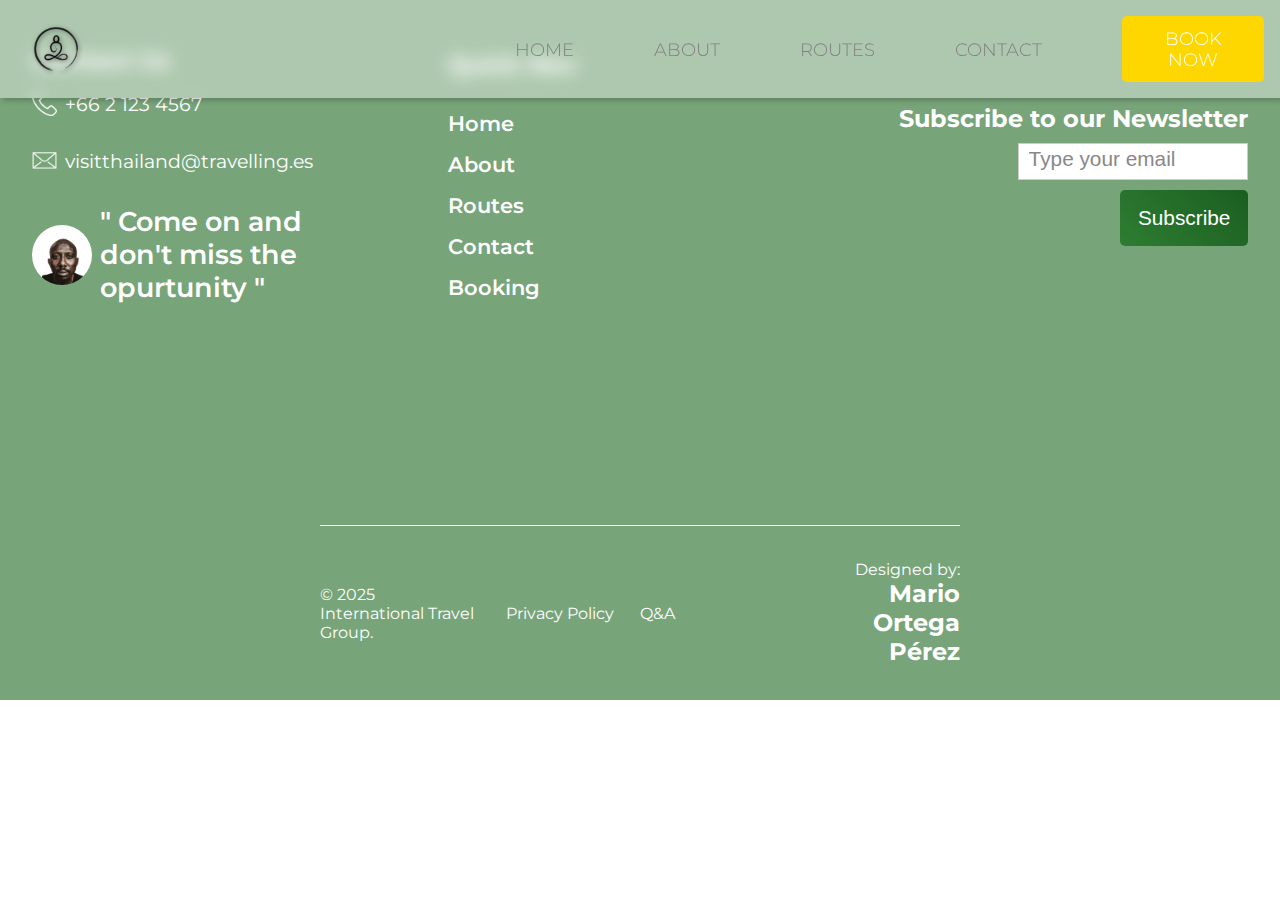
==== assets/html/about.html @ 4e4ad9e1 "tailandia" ====
<!DOCTYPE html>
<html lang="en">

<head>
    <meta charset="UTF-8">
    <meta name="viewport" content="width=device-width, initial-scale=1.0">
    <title>About | Thailand</title>
    <link rel="stylesheet" href="../css/footer.css">
    <link rel="stylesheet" href="../css/nav.css">
    <link rel="stylesheet" href="../css/collapse.css">
</head>
<header>
    <nav>
        <div class="izq">
            <div class="logo">
            </div>
        </div>
        <div class="main-nav">
            <div class="collapse">
                <div class="nav-bar">
                    <span></span><span></span><span></span><span></span><span></span><span></span>
                </div>
            </div>
            <div class="menu-on">
                <ul class="menu-on-nav">
                    <li><a href="../../index.html">Home</a></li>
                    <li><a href="../html/about.html">About</a></li>
                    <li><a href="../html/routes.html">Routes</a></li>
                    <li><a href="../html/contact.html">Contact</a></li>
                    <li class="book-btn"><a href="../html/contact.html#booking">Book Now</a></li>

                </ul>
            </div>
        </div>
    </nav>

</header>

<body>
    <footer>
        <div class="container-footer">
            <div class="up">
                <div class="left-side side1">
                    <h2>Contact Us</h2>
                    <div class="social-foot-container">
                        <div class="social-foot">
                            <div class="phone-foot"></div>
                            <div class="social-foot-content">
                                <p>+66 2 123 4567</p>
                            </div>
                        </div>

                        <div class="social-foot">
                            <div class="email-foot"></div>
                            <div class="social-foot-content">
                                <p>visitthailand@travelling.es</p>
                            </div>
                        </div>

                        <div class="social-foot">
                            <div class="profile-foot"></div>
                            <div class="social-foot-content profile">
                                <p>" Come on and don't miss the opurtunity "</p>
                            </div>
                        </div>

                    </div>

                </div>
                <div class="left-side side2">
                    <h2>Quick Nav</h2>
                    <div class="html-links">
                        <a href="../../index.html">Home</a>
                        <a href="../html/about.html">About</a>
                        <a href="../html/routes.html">Routes</a>
                        <a href="../html/contact.html">Contact</a>
                        <a href="../html/contact.html#booking">Booking</a>
                    </div>
                </div>
                <div class="left-side side3">
                    <h2>Subscribe to our Newsletter</h2>
                    <form class="newsletter-form">
                        <input type="email" id="email" placeholder="Type your email" required>
                        <button type="submit">Subscribe</button>
                    </form>
                </div>
            </div>
            <div class="down">
                <div class="right-side rside1"></div>

                <div class="right-side rside2">
                    <div class="side copyright">
                        <a href="#">
                            <p>© 2025 International Travel Group.</p>
                        </a>
                    </div>
                    <div class="side privacy-policy"><a href="#">
                            <p>Privacy Policy</p>
                        </a></div>
                    <div class="side q-a"><a href="#">
                            <p>Q&A</p>
                        </a></div>
                    <div class="side desging-by">Designed by:<h2>Mario Ortega Pérez</h2>
                    </div>
                </div>
            </div>
        </div>



    </footer>

    <script src="./src/js/collapse.js"></script>
</body>

</html>
---- assets/css/footer.css ----
@import url('https://fonts.googleapis.com/css2?family=Montserrat:ital,wght@0,100..900;1,100..900&display=swap');

* {
    margin: 0;
    padding: 0;
    box-sizing: border-box;
}

/* footer start */

footer {
    height: 700px;
    width: 100%;
    background-color: #347537a9;
    color: white;
    text-align: center;

    font-family: Montserrat;
    top: 0;
}

.container-footer {
    display: flex;
    flex-flow: column;
    justify-content: space-around;
    align-items: center;
    height: 100%;
}

.up {
    display: flex;
    flex-flow: row;
    justify-content: space-between;
    align-items: center;
    height: 100%;
    width: 100%;
    
    gap: 2rem;
}

.down {
    display: flex;
    flex-flow: column;
    justify-content: center;
    align-items: center;
    height: 100%;
    width: 100%;
}

.left-side {
    flex: 1;
}

.side1 {
    padding-left: 2rem;
    text-align: left;
}

.side1 h2 {
    margin-bottom: 1rem;
}

.social-foot-container {
    display: flex;
    flex-flow: column;
    justify-content: space-between;
    align-items: flex-start;
    gap: 2rem;
    margin-top: 1rem;
}

.social-foot {
    display: flex;
    flex-flow: row;
    justify-content: flex-start;
    align-items: center;
    gap: .5rem;
}

.phone-foot {
    background-image: url('../icons/telephone.png');
    background-position: center;
    background-size: contain;
    background-repeat: no-repeat;
    width: 25px;
    height: 25px;

    filter: invert(100%);
  
}

.email-foot {
    background-image: url('../icons/message.png');
    background-position: center;
    background-size: contain;
    background-repeat: no-repeat;
    width: 25px;
    height: 25px;

    filter: invert(100%);
  
}

.profile-foot {

    background-color: white;
    background-image: url('../img/profile.png');
    background-position: center;
    background-size: contain;
    background-repeat: no-repeat;
    border-radius: 50%;
    width: 60px;
    height: 60px;

  
}



.social-foot-content p{
    font-size: 1.2rem;

}

.profile {
    width: 60%;
}

.profile p {
    font-size: 1.7rem;
    font-weight: 600;
}
.side2 {
    text-align: left;
}


.html-links {
    margin-top: 2rem;
    display: flex;
    flex-flow: column;
    justify-content: space-between;
    align-items: flex-start;
    gap: 1rem;
}
.html-links a{
    color: white;
    text-decoration: none;
    font-size: 1.3rem;
    font-weight: 600;
    font-family: Montserrat;
}
.side3 {
    padding-right: 2rem;
    text-align: right;
}

.newsletter-form {
    display: flex;
    flex-direction: column;
    align-items: flex-end;
    gap: 10px;
    margin-top: 10px;

    font-family: Montserrat;
}
.newsletter-form input {
    width: 60%;
    padding: 10px;
    border: 1px solid #ccc;
    

}

.newsletter-form input::placeholder {
    color: #888;
    font-size: 1.3rem;
}
.newsletter-form button {
    background: linear-gradient(45deg, #2E7D32, #1B5E20);
    color: white;
    border: none;
    padding: 1rem 1.1rem;
    cursor: pointer;
    border-radius: 5px;
    font-size: 1.3rem;
    transition: 0.3s;
}
.newsletter-form button:hover {
    background: linear-gradient(45deg, #1B5E20, #2E7D32);
    transform: scale(1.05);
}

.right-side {
    flex: 1 1 50%;
    align-self: center;
    text-align: left;
    width: 50%;
}

.rside2 {
    display: flex;
    flex-flow: row;
    justify-content: space-between;
    align-items: center;
    padding: 1rem 0;
    text-align: left;

    border-top: 1px solid white;

}

.rside2 a {
   
    font-family: Montserrat;
    text-align: left;
    gap: 2rem;
    color: white;

    text-decoration: none;
}
.side {
    flex: 1 1 25%;
}


.privacy-policy a {
    text-align: center;
}

.desging-by {
    text-align: right;
}

/* footer start */
---- assets/css/nav.css ----
@import url('https://fonts.googleapis.com/css2?family=Montserrat:ital,wght@0,100..900;1,100..900&display=swap');

* {
    margin: 0;
    padding: 0;
    box-sizing: border-box;
}

/* nav start */

#progress {
    position: sticky;
    top: 0;
    width: 100%;
    height: 2px;
    background-color: gold;

    animation: progress-bar linear forwards;

    animation-timeline: scroll();
}

@keyframes progress-bar {
    from {
        width: 0%;
    }

    to {
        width: 100%;
    }
}

/* ------------------------ HEADER ------------------------ */

header {
    background-color: rgba(255, 255, 255, .4);
    box-shadow: 3px 3px 5px rgba(0, 0, 0, .2);
    position: fixed;
    top: 0;
    left: 0;
    width: 100%;
    height: auto;

    z-index: 99;

    backdrop-filter: blur(8px);

    animation: stickyNav linear forwards;
    animation-timeline: view();
    animation-range-start: 100vh;
    animation-range-end: 200vh;
}

@keyframes stickyNav {
    100% {
        width: 98%;
        left: 1%;
        top: 1rem;
    }
}

nav {
    display: flex;
    justify-content: space-around;
    align-items: center;

    padding: 1rem;
}

.izq {
    flex: 4;
    display: flex;
    justify-content: flex-start;
    align-items: center;
}

.logo {
    flex: 1;

    background-image: url('../img/logo.png');
    background-size: contain;
    background-position: start center;
    background-repeat: no-repeat;
    height: 60px;
    filter: drop-shadow(1px 1px 2px rgba(0, 0, 0, .5));
}

.nombre {
    flex: 5;
    justify-content: flex-start;
    align-items: flex-end;
    font-family: Great Vibes;
    font-size: clamp(2rem, 2vw, 2rem);
    margin-top: 15px;
}

.nombre h1 {
    font-weight: 400;
    color: black;
}

.main-nav {
    flex: 6;
}

.menu-on-nav {
    display: flex;
    justify-content: flex-end;
    align-items: center;
    list-style-type: none;

    gap: 5rem;
}

.menu-on-nav li a {
    color: grey;
    text-transform: uppercase;
    text-decoration: none;
    font-family: Montserrat, sans-serif;
    font-weight: 300;
    font-size: clamp(1rem, 1.4vw, 1.4rem);

    animation: white-to-black linear forwards;
    animation-timeline: view();
    animation-range-start: 100vh;
    animation-range-end: 200vh;
}

@keyframes white-to-black {
    100% {
        color: black;
    }
}

.nav-bar {
    display: none;
}

.book-btn a {
    display: inline-block;
    background-color: gold;
    color: white !important;
    /* Color del texto */
    padding: 12px 24px;
    text-decoration: none;
    font-size: clamp(1rem, 1.6vw, 1.6rem);
    font-weight: bold;
    border-radius: 5px;
    text-align: center;
    transition: background-color 0.3s ease, transform 0.2s ease;
}

.book-btn a:hover {
    transform: translateY(-3px);
}

.book-btn a:active {
    background-color: goldenrod;
    /* Color cuando se hace clic */
    transform: translateY(1px);
    /* Efecto al hacer clic */
}

@media screen and (max-width: 750px) {
    .menu-on {
        display: none;
    }

    .nav-bar {
        display: block;
    }

    .menu-mobile {
        display: block;
        width: 100%;
        height: 90vh;
        background-color: rgba(0, 0, 0, .9);
        position: fixed;
        left: 0;
        top: 4.6rem;

        animation: fade-in-mobile .3s ease-in;
    }

    @keyframes fade-in-mobile {
        from {
            opacity: 0;
        }

        to {
            opacity: 1;
        }
    }

    .menu-mobile .menu-on-nav {
        width: 100%;
        height: 100%;
        display: flex;
        flex-flow: column nowrap;
        justify-content: space-around;
        align-items: center;
    }

    .menu-mobile .menu-on-nav li a {
        font-size: clamp(2.5rem, 2.5vw, 2.5rem);
        animation: none;
    }
}

/* nav end */
---- assets/css/collapse.css ----
.nav-bar {
    width: 30px;
    height: 35px;

    margin-left: auto;
    position: relative;
    cursor: pointer;
}

.nav-bar span {
    position: absolute;
    height: 3px;
    width: 50%;

    background-color: black;
    transition: .3s ease-out;
    transform: rotate(0deg);
}

.nav-bar span:nth-child(even) {
    left: 50%;
}

.nav-bar span:nth-child(odd) {
    left: 0%;
}

.nav-bar span:nth-child(1),
.nav-bar span:nth-child(2) {
    top: 0px;
}

.nav-bar span:nth-child(3),
.nav-bar span:nth-child(4) {
    top: 9px;
}

.nav-bar span:nth-child(5),
.nav-bar span:nth-child(6) {
    top: 18px;
}

.nav-bar.open span:nth-child(3) {

    left: -50%;
    opacity: 0;
}

.nav-bar.open span:nth-child(4) {
    left: 100%;
    opacity: 0;
}

.nav-bar.open span:nth-child(1) {
    transform: rotate(45deg);
    left: 5px;
    top: 7px;
 
}

.nav-bar.open span:nth-child(2) {
    transform: rotate(-45deg);
    top: 7px;
    left: calc((50% - 2px));
   
}

.nav-bar.open span:nth-child(5) {
    transform: rotate(-45deg);
    left: 5px;
    top: 14px;
    
}

.nav-bar.open span:nth-child(6) {
    transform: rotate(45deg);
    left: calc((50% - 2px));
    top: 14px;
    
}
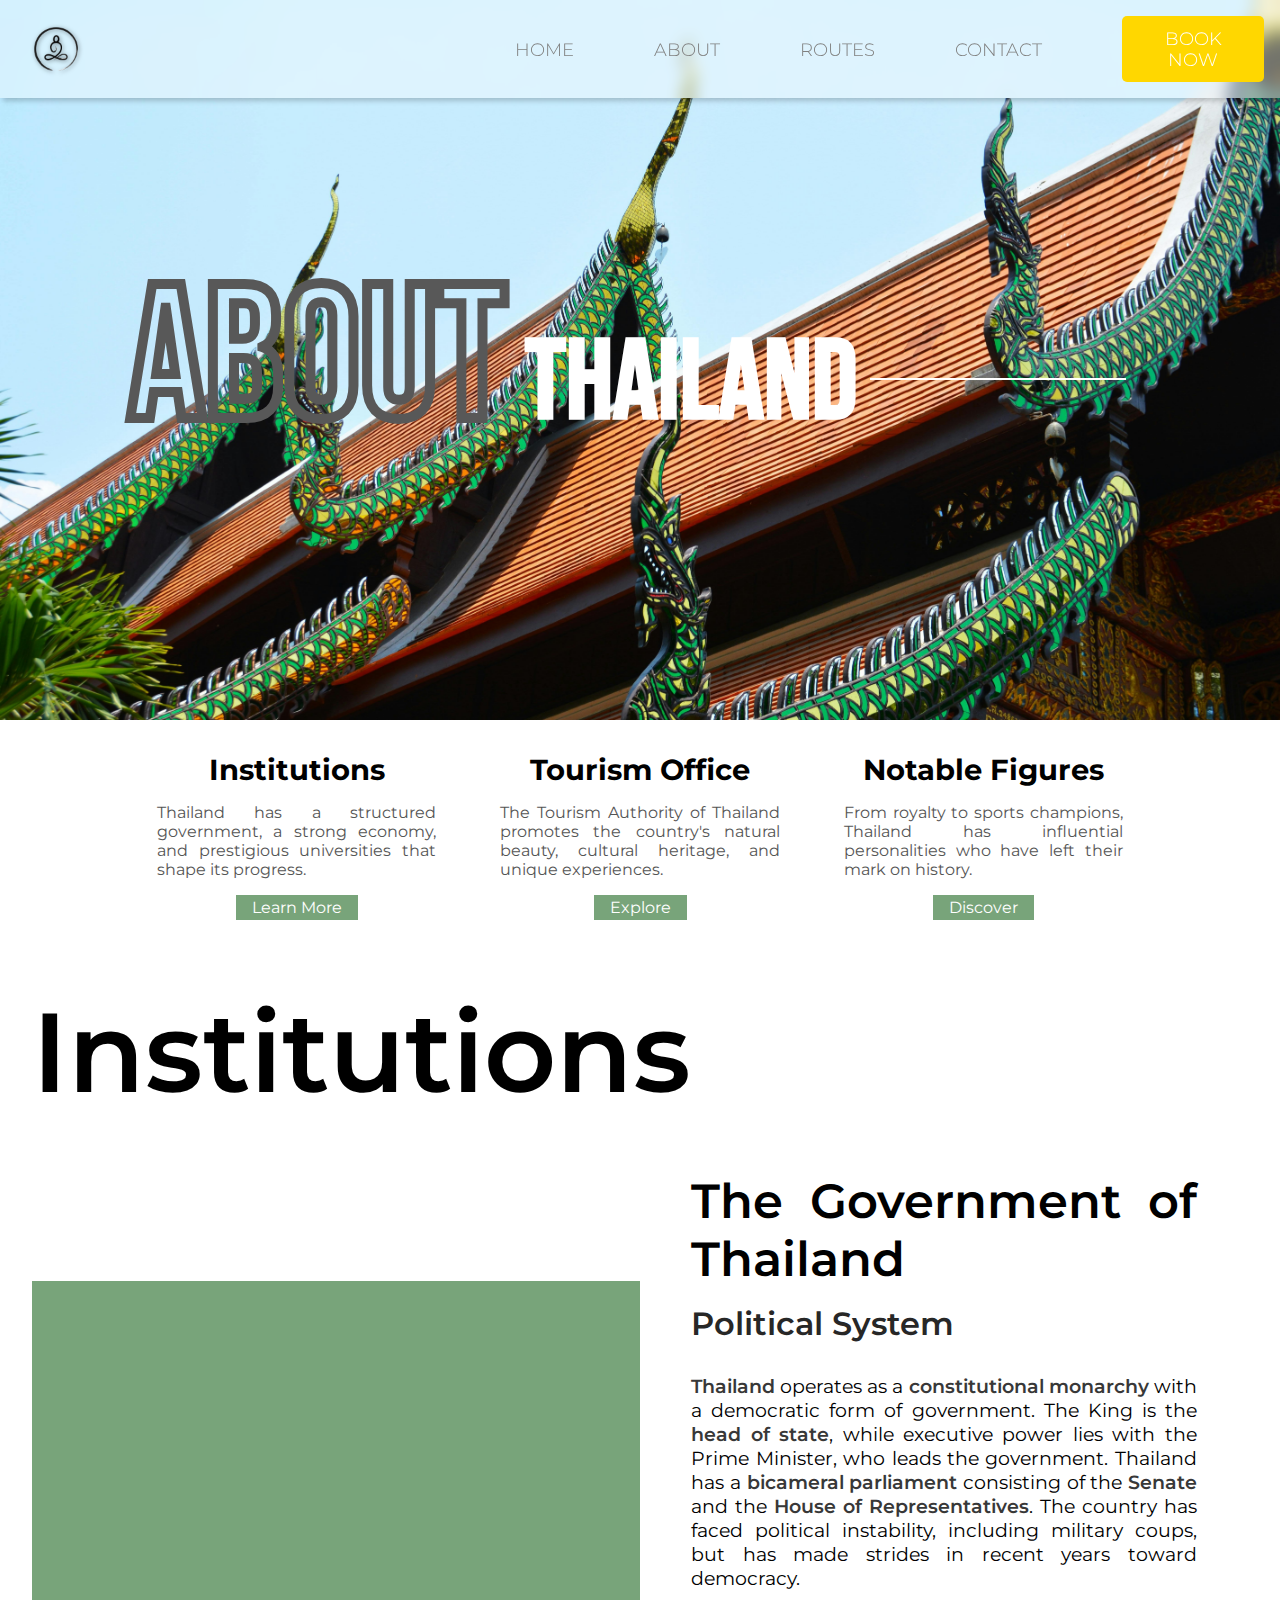
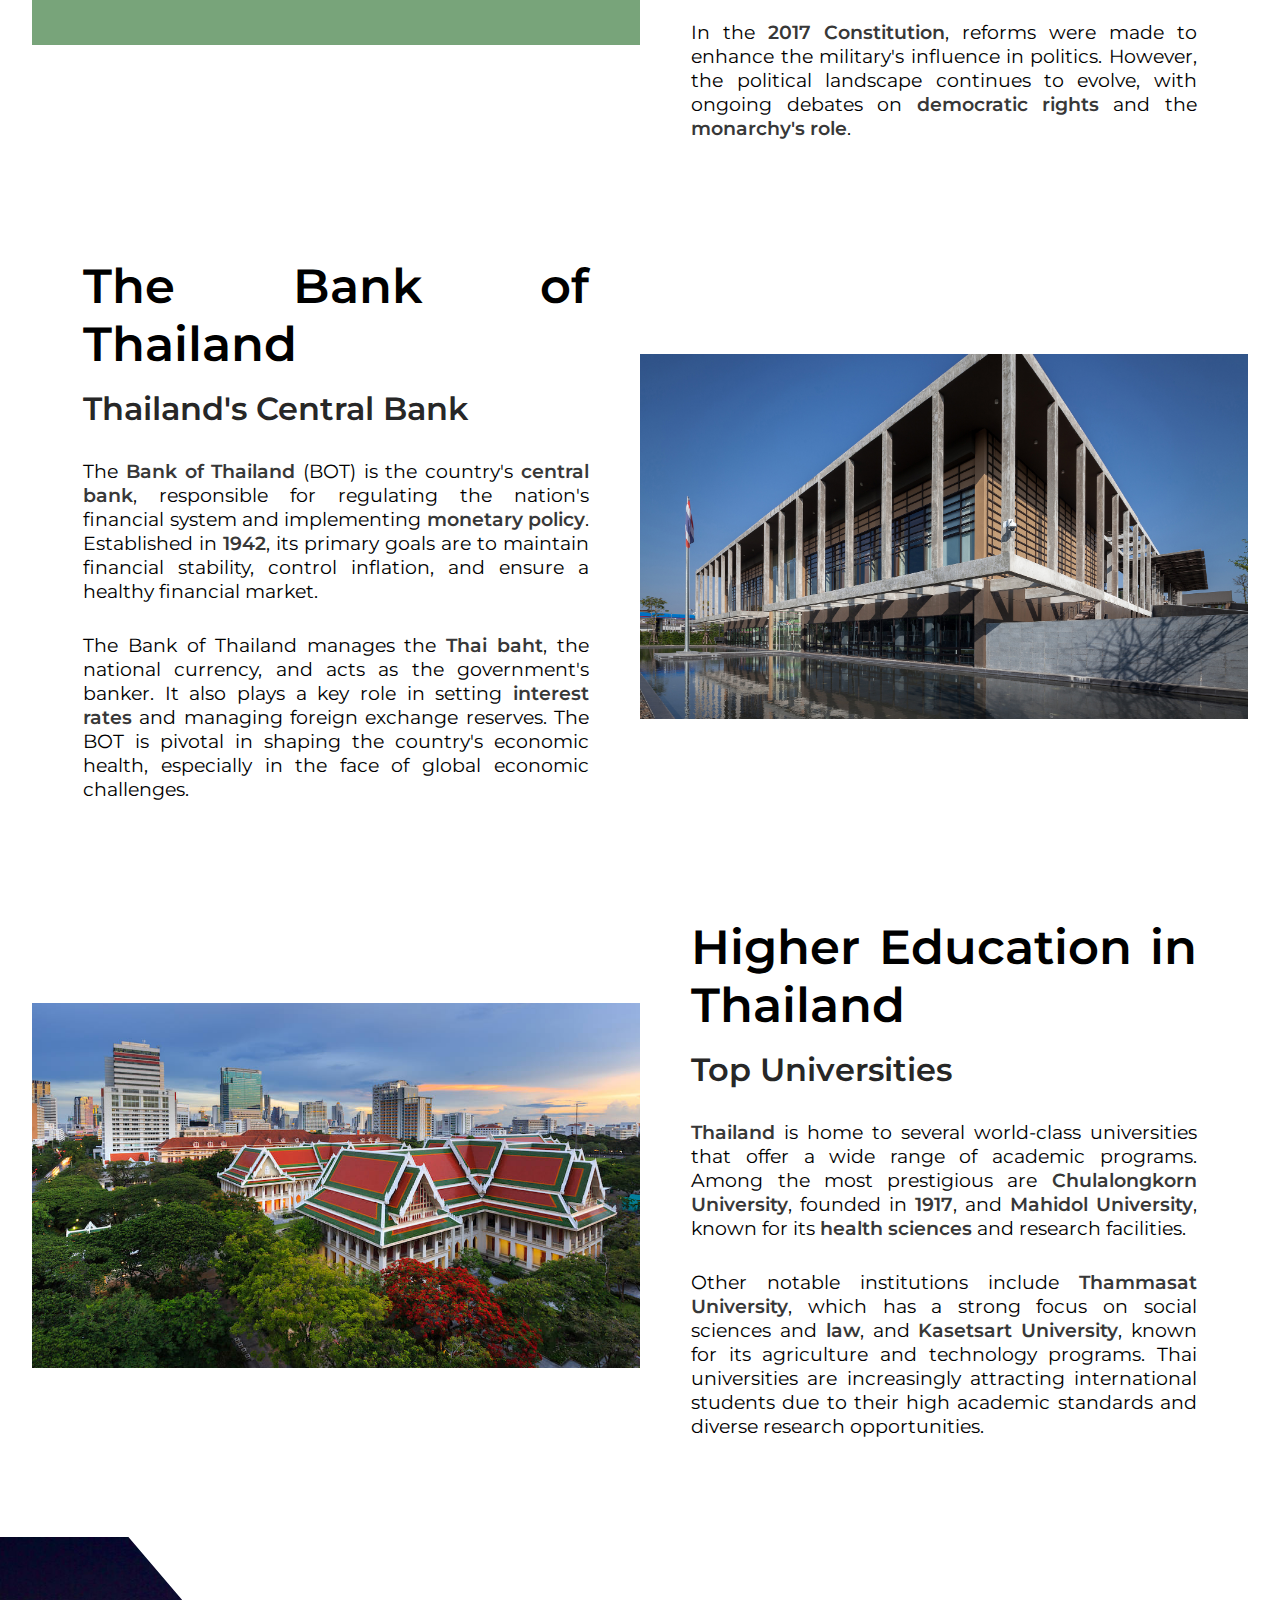
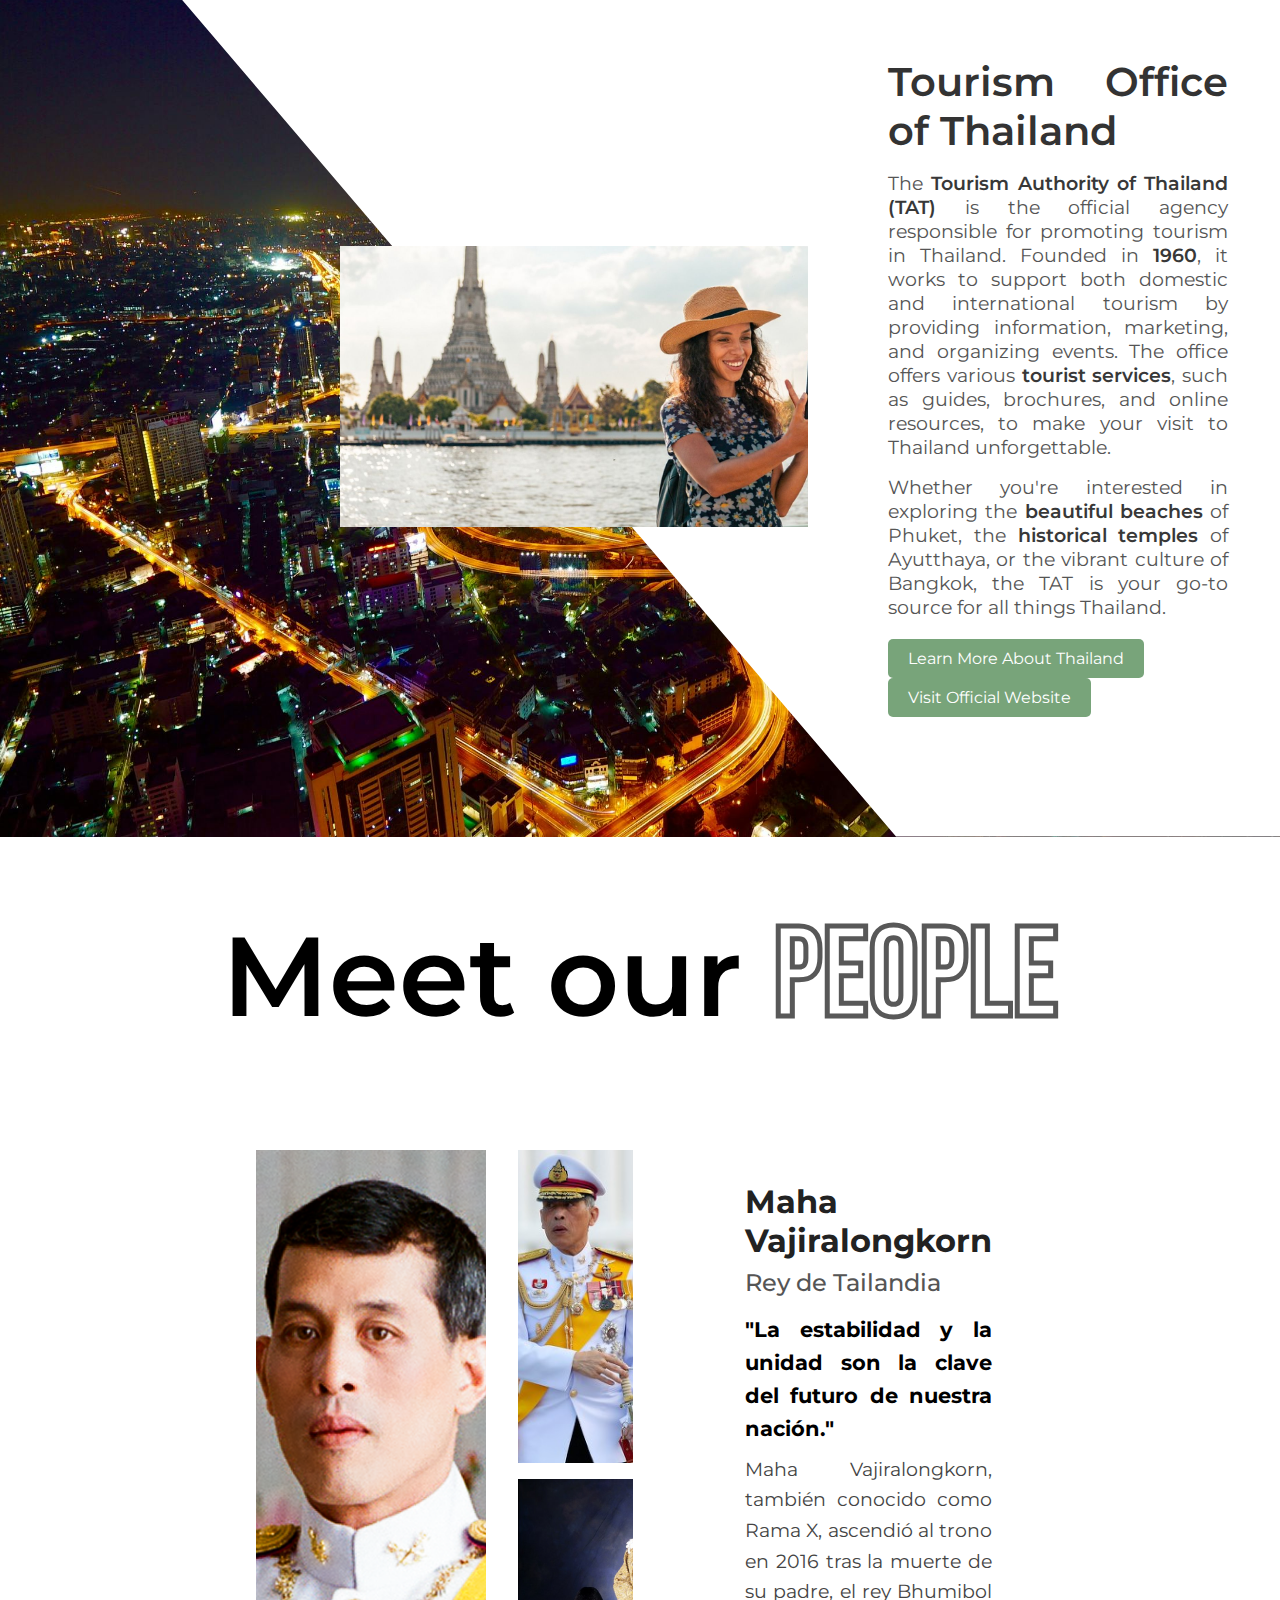
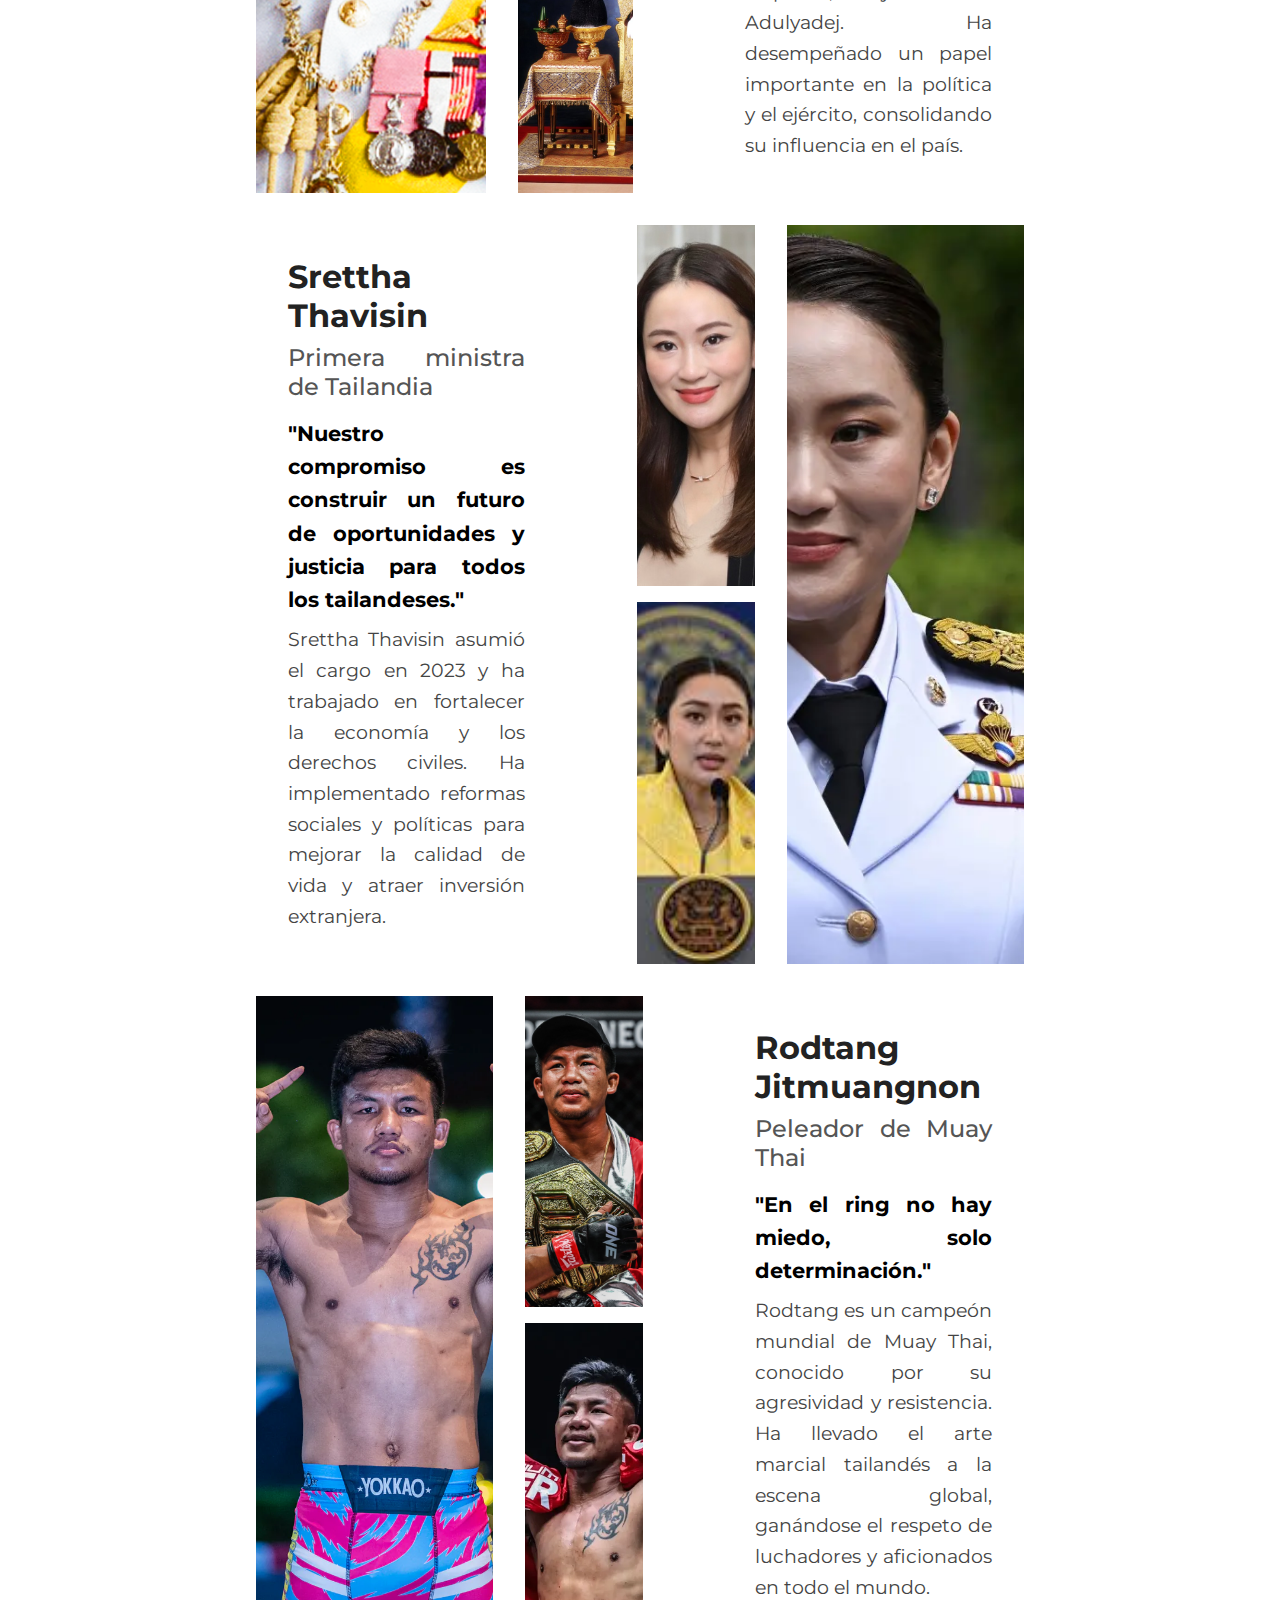
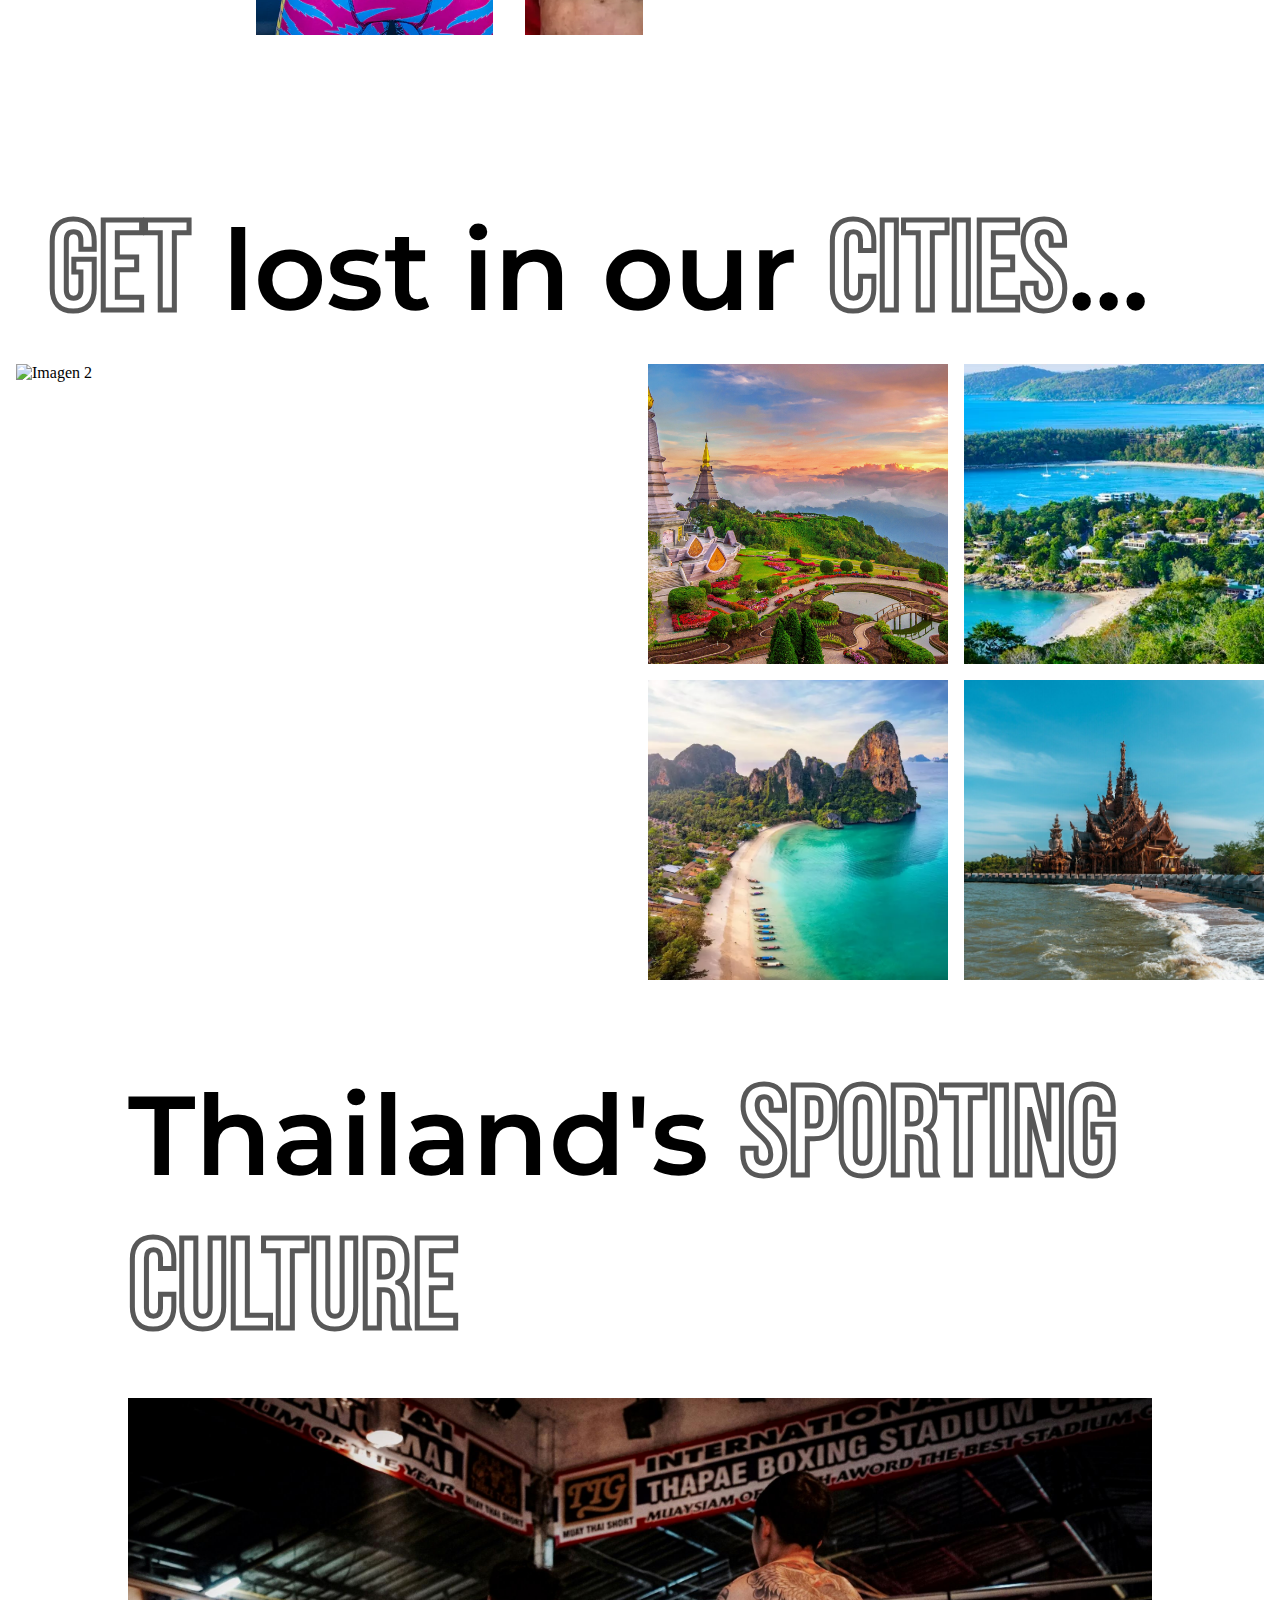
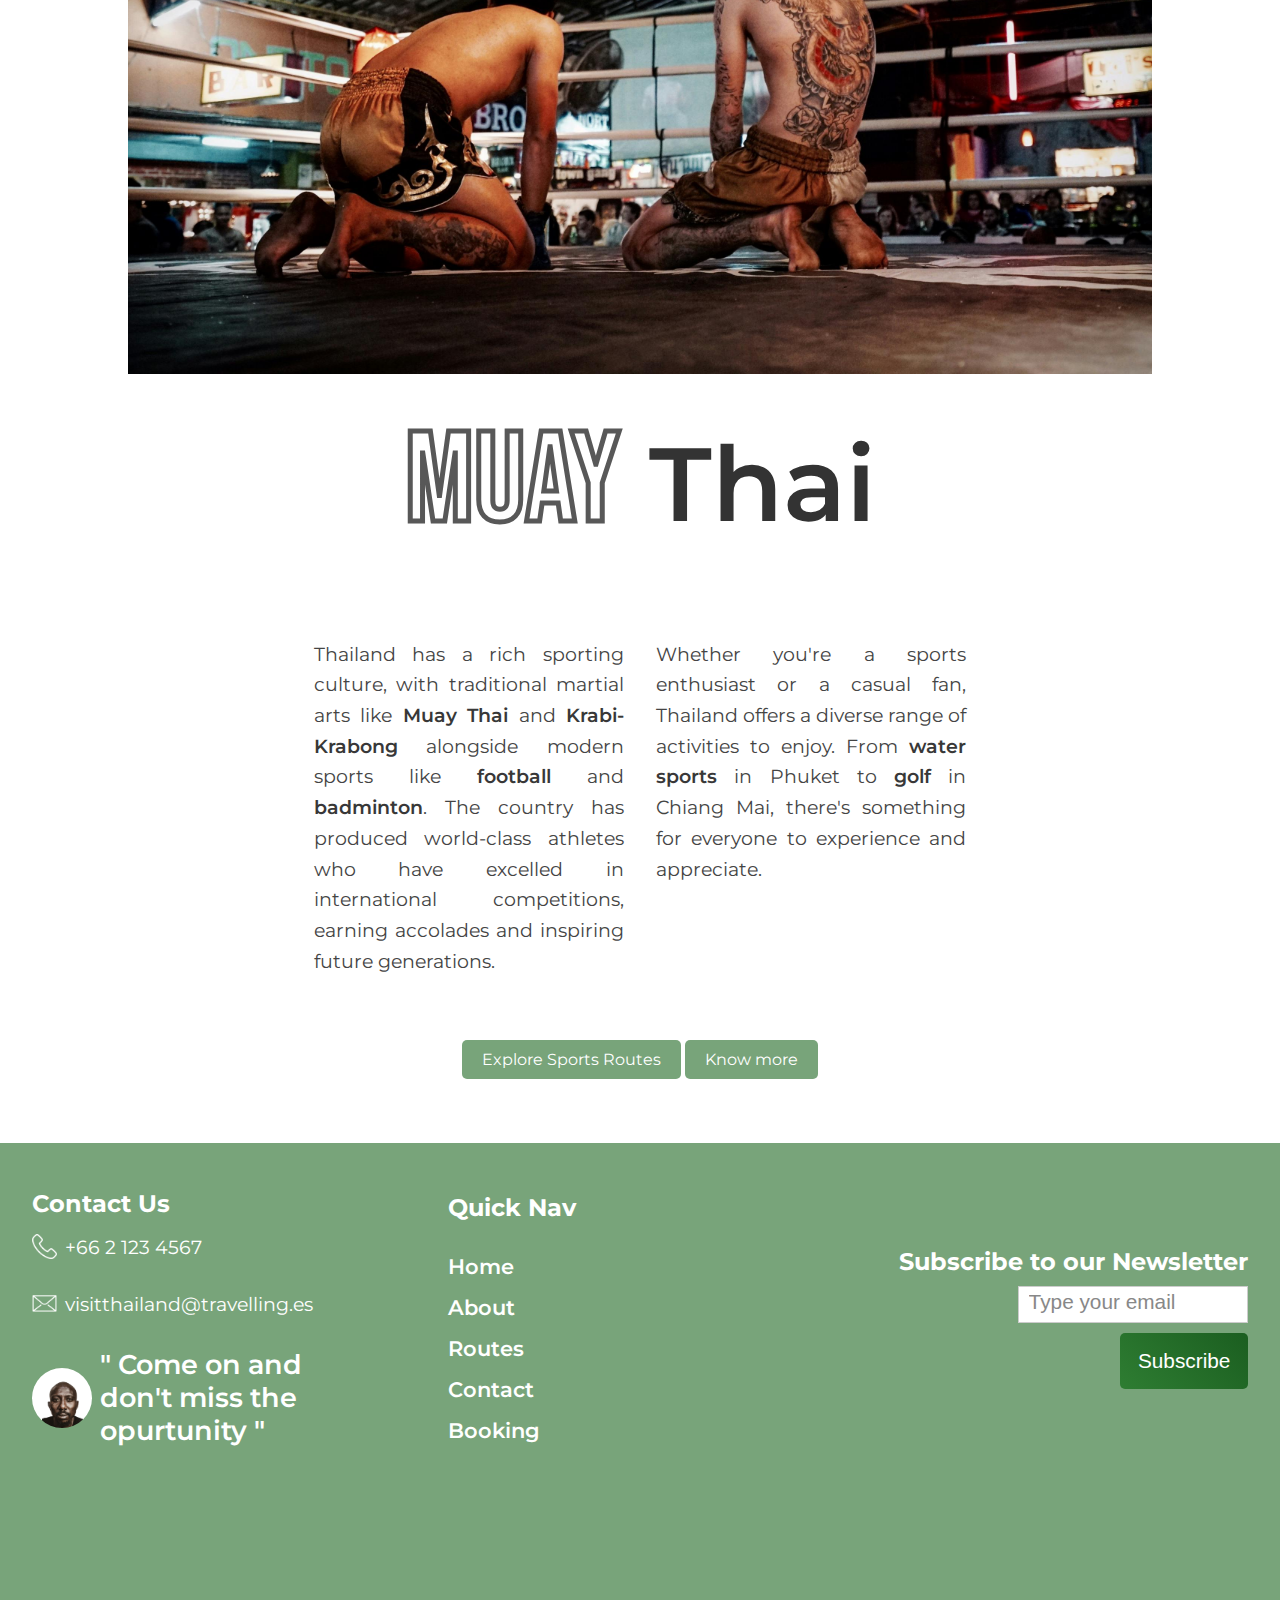
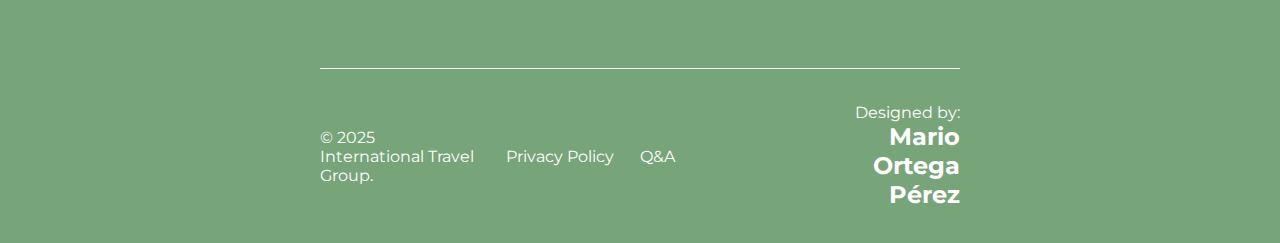
==== commit f00448b8: "seguimos" ====
--- a/assets/html/about.html
+++ b/assets/html/about.html
@@ -8,35 +8,308 @@
     <link rel="stylesheet" href="../css/footer.css">
     <link rel="stylesheet" href="../css/nav.css">
     <link rel="stylesheet" href="../css/collapse.css">
+    <link rel="stylesheet" href="../css/about.css">
+    <!-- Font Awesome CDN -->
+    <link rel="stylesheet" href="https://cdnjs.cloudflare.com/ajax/libs/font-awesome/6.4.2/css/all.min.css">
+
 </head>
-<header>
-    <nav>
-        <div class="izq">
-            <div class="logo">
-            </div>
-        </div>
-        <div class="main-nav">
-            <div class="collapse">
-                <div class="nav-bar">
-                    <span></span><span></span><span></span><span></span><span></span><span></span>
-                </div>
-            </div>
-            <div class="menu-on">
-                <ul class="menu-on-nav">
-                    <li><a href="../../index.html">Home</a></li>
-                    <li><a href="../html/about.html">About</a></li>
-                    <li><a href="../html/routes.html">Routes</a></li>
-                    <li><a href="../html/contact.html">Contact</a></li>
-                    <li class="book-btn"><a href="../html/contact.html#booking">Book Now</a></li>
-
-                </ul>
-            </div>
-        </div>
-    </nav>
-
-</header>
 
 <body>
+    <header>
+        <nav>
+            <div class="izq">
+                <div class="logo">
+                </div>
+            </div>
+            <div class="main-nav">
+                <div class="collapse">
+                    <div class="nav-bar">
+                        <span></span><span></span><span></span><span></span><span></span><span></span>
+                    </div>
+                </div>
+                <div class="menu-on">
+                    <ul class="menu-on-nav">
+                        <li><a href="../../index.html">Home</a></li>
+                        <li><a href="../html/about.html">About</a></li>
+                        <li><a href="../html/routes.html">Routes</a></li>
+                        <li><a href="../html/contact.html">Contact</a></li>
+                        <li class="book-btn"><a href="../html/contact.html#booking">Book Now</a></li>
+
+                    </ul>
+                </div>
+            </div>
+        </nav>
+
+    </header>
+
+    <section class="hero">
+        <h1><span class="hueco">About</span> Thailand</h1>
+        <hr class="linea">
+
+    </section>
+
+    <section class="hero-2">
+        <div class="hero-container">
+            <div class="hero-box">
+                <h2>Institutions</h2>
+                <p>Thailand has a structured government, a strong economy, and prestigious universities that shape its
+                    progress.</p>
+                <a href="#institutions" class="btn" id="institutions">Learn More</a>
+            </div>
+            <div class="hero-box">
+                <h2>Tourism Office</h2>
+                <p>The Tourism Authority of Thailand promotes the country's natural beauty, cultural heritage, and
+                    unique
+                    experiences.</p>
+                <a href="#tourism-office" class="btn">Explore</a>
+            </div>
+            <div class="hero-box">
+                <h2>Notable Figures</h2>
+                <p>From royalty to sports champions, Thailand has influential personalities who have left their mark on
+                    history.</p>
+                <a href="#notable-figures" class="btn">Discover</a>
+            </div>
+        </div>
+    </section>
+
+    <section class="country-info">
+        <h1>Institutions</h1>
+        <div class="container">
+            <div class="container-photo photo1"></div>
+            <div class="container-text">
+                <h2>The Government of Thailand</h2>
+                <h3>Political System</h3>
+                <p><span class="span-grey">Thailand</span> operates as a <span class="span-grey">constitutional
+                        monarchy</span> with a democratic form of government. The King is the <span
+                        class="span-grey">head
+                        of state</span>, while executive power lies with the Prime Minister, who leads the government.
+                    Thailand has a <span class="span-grey">bicameral parliament</span> consisting of the <span
+                        class="span-grey">Senate</span> and the <span class="span-grey">House of Representatives</span>.
+                    The
+                    country has faced political instability, including military coups, but has made strides in recent
+                    years
+                    toward democracy.</p>
+                <p>In the <span class="span-grey">2017 Constitution</span>, reforms were made to enhance the military's
+                    influence in politics. However, the political landscape continues to evolve, with ongoing debates on
+                    <span class="span-grey">democratic rights</span> and the <span class="span-grey">monarchy's
+                        role</span>.
+                </p>
+            </div>
+        </div>
+
+        <div class="container container-reverse">
+            <div class="container-photo photo2"></div>
+            <div class="container-text">
+                <h2>The Bank of Thailand</h2>
+                <h3>Thailand's Central Bank</h3>
+                <p>The <span class="span-grey">Bank of Thailand</span> (BOT) is the country's <span
+                        class="span-grey">central bank</span>, responsible for regulating the nation's financial system
+                    and
+                    implementing <span class="span-grey">monetary policy</span>. Established in <span
+                        class="span-grey">1942</span>, its primary goals are to maintain financial stability, control
+                    inflation, and ensure a healthy financial market.</p>
+                <p>The Bank of Thailand manages the <span class="span-grey">Thai baht</span>, the national currency, and
+                    acts as the government's banker. It also plays a key role in setting <span
+                        class="span-grey">interest
+                        rates</span> and managing foreign exchange reserves. The BOT is pivotal in shaping the country's
+                    economic health, especially in the face of global economic challenges.</p>
+            </div>
+        </div>
+
+        <div class="container">
+            <div class="container-photo photo3"></div>
+            <div class="container-text">
+                <h2>Higher Education in Thailand</h2>
+                <h3>Top Universities</h3>
+                <p><span class="span-grey">Thailand</span> is home to several world-class universities that offer a wide
+                    range of academic programs. Among the most prestigious are <span class="span-grey">Chulalongkorn
+                        University</span>, founded in <span class="span-grey">1917</span>, and <span
+                        class="span-grey">Mahidol University</span>, known for its <span class="span-grey">health
+                        sciences</span> and research facilities.</p>
+                <p>Other notable institutions include <span class="span-grey">Thammasat University</span>, which has a
+                    strong focus on social sciences and <span class="span-grey">law</span>, and <span
+                        class="span-grey">Kasetsart University</span>, known for its agriculture and technology
+                    programs.
+                    Thai universities are increasingly attracting international students due to their high academic
+                    standards and diverse research opportunities.</p>
+            </div>
+        </div>
+    </section>
+
+    <section class="div-con-imagen" id="tourism-office">
+        <div class="of-container">
+            <div class="of-photo"></div>
+            <div class="of-content">
+                <h2>Tourism Office of Thailand</h2>
+                <p>The <span class="span-grey">Tourism Authority of Thailand (TAT)</span> is the official agency
+                    responsible for promoting tourism in Thailand. Founded in <span class="span-grey">1960</span>, it
+                    works to support both domestic and international tourism by providing information, marketing, and
+                    organizing events. The office offers various <span class="span-grey">tourist services</span>, such
+                    as guides, brochures, and online resources, to make your visit to Thailand unforgettable.</p>
+                <p>Whether you're interested in exploring the <span class="span-grey">beautiful beaches</span> of
+                    Phuket, the <span class="span-grey">historical temples</span> of Ayutthaya, or the vibrant culture
+                    of Bangkok, the TAT is your go-to source for all things Thailand.</p>
+
+                <!-- Interactive elements -->
+                <div class="interactive-buttons">
+                    <a href="#tourist-info" class="btn-info">Learn More About Thailand</a>
+                    <a href="https://www.tatnews.org" class="btn-website" target="_blank">Visit Official Website</a>
+                </div>
+            </div>
+        </div>
+    </section>
+
+
+    <section class="famous">
+        <h1>Meet our <span class="hueco-1" style="font-size: 8rem;">people</span> </h1>
+        <div class="famous-container">
+            <div class="person" id="notable-figures">
+                <div class="big-photo1">
+                    <div class="overlay">
+                        <a href="#" target="_blank"><i class="fab fa-facebook-f"></i></a>
+                        <a href="#" target="_blank"><i class="fab fa-twitter"></i></a>
+                        <a href="#" target="_blank"><i class="fab fa-instagram"></i></a>
+                    </div>
+                </div>
+                <div class="mini-photos">
+                    <div class="mini1"></div>
+                    <div class="mini2"></div>
+                </div>
+                <div class="person-content">
+                    <h2>Maha Vajiralongkorn</h2>
+                    <h3>Rey de Tailandia</h3>
+                    <p><strong>"La estabilidad y la unidad son la clave del futuro de nuestra nación."</strong>
+                        Maha Vajiralongkorn, también conocido como Rama X, ascendió al trono en 2016 tras la muerte de
+                        su
+                        padre, el rey Bhumibol Adulyadej. Ha desempeñado un papel importante en la política y el
+                        ejército,
+                        consolidando su influencia en el país.</p>
+                </div>
+            </div>
+
+            <div class="person">
+                <div class="big-photo2">
+                    <div class="overlay">
+                        <a href="#" target="_blank"><i class="fab fa-facebook-f"></i></a>
+                        <a href="#" target="_blank"><i class="fab fa-twitter"></i></a>
+                        <a href="#" target="_blank"><i class="fab fa-instagram"></i></a>
+                    </div>
+                </div>
+                <div class="mini-photos">
+                    <div class="mini3"></div>
+                    <div class="mini4"></div>
+                </div>
+                <div class="person-content">
+                    <h2>Srettha Thavisin</h2>
+                    <h3>Primera ministra de Tailandia</h3>
+                    <p><strong>"Nuestro compromiso es construir un futuro de oportunidades y justicia para todos los
+                            tailandeses."</strong>
+                        Srettha Thavisin asumió el cargo en 2023 y ha trabajado en fortalecer la economía y los derechos
+                        civiles. Ha implementado reformas sociales y políticas para mejorar la calidad de vida y atraer
+                        inversión extranjera.</p>
+                </div>
+            </div>
+
+            <div class="person">
+                <div class="big-photo3">
+                    <div class="overlay">
+                        <a href="#" target="_blank"><i class="fab fa-facebook-f"></i></a>
+                        <a href="#" target="_blank"><i class="fab fa-twitter"></i></a>
+                        <a href="" target="_blank"><i class="fab fa-instagram"></i></a>
+                    </div>
+                </div>
+                <div class="mini-photos">
+                    <div class="mini5"></div>
+                    <div class="mini6"></div>
+                </div>
+                <div class="person-content">
+                    <h2>Rodtang Jitmuangnon</h2>
+                    <h3>Peleador de Muay Thai</h3>
+                    <p><strong>"En el ring no hay miedo, solo determinación."</strong>
+                        Rodtang es un campeón mundial de Muay Thai, conocido por su agresividad y resistencia. Ha
+                        llevado el
+                        arte marcial tailandés a la escena global, ganándose el respeto de luchadores y aficionados en
+                        todo
+                        el mundo.</p>
+                </div>
+            </div>
+        </div>
+    </section>
+
+    <section class="gallery">
+        <h1><span class="hueco-1" style="font-size: 8rem;">Get</span> lost in our <span class="hueco-1" style="font-size: 8rem;">cities</span>...</h1>
+
+        <div class="grid-gallery">
+            <div class="grid-item row-span-2 col-span-2">
+                <img class="row-span-2 col-span-2" src="../img/galeria/BANGKOK.jpg" alt="Imagen 2" />
+                <div class="overlay-2">
+                    <div class="info">Bangkok<span class="border-span"></span>The City of Angels
+
+                    </div>
+                </div>
+            </div>
+
+            <div class="grid-item">
+                <img class="row-span-2" src="../img/galeria/chiangmai.jpg" alt="Imagen 3" />
+                <div class="overlay-2">
+                    <div class="info">Chiang mai<span class="border-span"></span>The Rose of the North
+
+                    </div>
+                </div>
+            </div>
+
+            <div class="grid-item">
+                <img src="../img/galeria/phuket.webp" alt="Imagen 4" />
+                <div class="overlay-2">
+                    <div class="info">Phuket<span class="border-span"></span>Pearl of the Andaman
+
+                    </div>
+                </div>
+            </div>
+
+            <div class="grid-item">
+                <img src="../img/galeria/krabi.webp" alt="Imagen 5" />
+                <div class="overlay-2">
+                    <div class="info">Krabi<span class="border-span"></span>The Sin City of Asia
+
+                    </div>
+                </div>
+            </div>
+
+            <div class="grid-item">
+                <img src="../img/galeria/pattaya.jpg" alt="Imagen 6" />
+                <div class="overlay-2">
+                    <div class="info">Pattaya<span class="border-span"></span>Gateway to Paradise
+
+                    </div>
+                </div>
+            </div>
+        </div>
+    </section>
+
+    <section class="sport">
+        <h1>Thailand's <span class="hueco-1">Sporting Culture</span> </h1>
+        <div class="sport-photo"></div>
+        <h2><span class="hueco-1">Muay</span> Thai</h2>
+        <div class="sport-content">
+
+            <p>Thailand has a rich sporting culture, with traditional martial arts like <span class="span-grey">Muay
+                    Thai</span> and <span class="span-grey">Krabi-Krabong</span> alongside modern
+                sports like <span class="span-grey">football</span> and <span class="span-grey">badminton</span>. The
+                country has produced world-class athletes who have excelled in international competitions, earning
+                accolades and inspiring future generations.</p>
+            <p>Whether you're a sports enthusiast or a casual fan, Thailand offers a diverse range of activities to
+                enjoy. From <span class="span-grey">water sports</span> in Phuket to <span class="span-grey">golf</span>
+                in Chiang Mai, there's something for everyone to experience and appreciate.</p>
+
+        </div>
+
+        <div class="btn-sport">
+            <a href="../html/routes.html" >Explore Sports Routes</a>
+            <a href="#" >Know more</a>
+        </div>
+    </section>
+
     <footer>
         <div class="container-footer">
             <div class="up">
@@ -110,7 +383,7 @@
 
     </footer>
 
-    <script src="./src/js/collapse.js"></script>
+    <script src="../../src/js/collapse.js"></script>
 </body>
 
 </html>--- a/assets/css/about.css
+++ b/assets/css/about.css
@@ -0,0 +1,755 @@
+@import url('https://fonts.googleapis.com/css2?family=Montserrat:ital,wght@0,100..900;1,100..900&display=swap');
+@import url('https://fonts.googleapis.com/css2?family=Bebas+Neue&family=Dangrek&display=swap');
+
+* {
+    margin: 0;
+    padding: 0;
+    box-sizing: border-box;
+}
+
+/* hero start */
+
+.hero {
+    background-image: url("../img/galeria/about-hero.jpg");
+    background-size: cover;
+    background-position: center;
+    background-attachment: fixed;
+    height: 80vh;
+    display: flex;
+    justify-content: flex-start;
+    align-items: center;
+}
+
+.hero h1 {
+    font-family: 'Bebas Neue', cursive;
+    font-size: 7rem;
+    color: #fff;
+    margin-left: 10%;
+}
+
+.linea {
+    width: 20%;
+    height: 2px;
+    background-color: #fff;
+    margin-left: 1%;
+    margin-top: 3%;
+
+    border: 0;
+}
+
+.hueco {
+    font-size: 12rem;
+    font-family: 'Bebas Neue', cursive;
+    -webkit-text-stroke-width: 4px;
+    -webkit-text-stroke-color: rgb(88, 88, 88);
+    color: transparent;
+}
+
+.hueco-1 {
+    font-size: 8rem;
+    font-family: 'Bebas Neue', cursive;
+    -webkit-text-stroke-width: 1px;
+    -webkit-text-stroke-color: rgb(88, 88, 88);
+    color: transparent;
+}
+
+
+/* hero end */
+
+/* hero2 */
+
+
+.hero-2 {
+    display: flex;
+    justify-content: center;
+    align-items: center;
+    padding: 1rem 1rem;
+    background-color: #ffffff;
+}
+
+.hero-container {
+    display: flex;
+    gap: 2rem;
+    width: 80%;
+}
+
+.hero-box {
+    flex: 1;
+    padding: 1rem;
+    background: white;
+    text-align: justify;
+
+    display: flex;
+    flex-direction: column;
+    justify-content: center;
+    align-items: center;
+}
+
+.hero-box h2 {
+    font-family: Montserrat;
+    font-size: 1.8rem;
+    margin-bottom: 1rem;
+}
+
+.hero-box p {
+    font-family: Montserrat;
+    font-size: 1rem;
+    color: #555;
+}
+
+.btn {
+    font-family: Montserrat;
+    display: inline-block;
+    margin-top: 1rem;
+    padding: 0.2rem 1rem;
+    background-color: #347537a9;
+    color: white;
+    text-decoration: none;
+    transition: background 0.3s;
+}
+
+.btn:hover {
+    background-color: #418f44a9;
+}
+
+/* hero2 end */
+
+/* instituions */
+
+.country-info {
+    display: flex;
+    flex-flow: column;
+    justify-content: space-around;
+
+    padding: 2rem;
+}
+
+.country-info h1 {
+    font-family: Montserrat;
+    font-size: 7rem;
+    font-weight: 600;
+    color: rgb(0, 0, 0);
+
+}
+
+.container {
+    display: flex;
+    justify-content: space-around;
+    align-items: center;
+}
+
+.container-photo {
+    flex: 50% 0;
+    background-color: #347537a9;
+}
+
+.container-text {
+    display: flex;
+    flex-direction: column;
+    flex: 1;
+    text-align: justify;
+    padding: clamp(2rem, 4vw, 4rem);
+
+}
+
+.span-grey {
+    color: rgb(56, 56, 56);
+    font-weight: 600;
+}
+
+.container-text h2 {
+    font-family: Montserrat;
+    font-size: 3rem;
+    font-weight: 600;
+
+    color: rgb(0, 0, 0);
+    margin-bottom: 1rem;
+}
+
+.container-text h3 {
+    font-family: Montserrat;
+    font-size: 2rem;
+    font-weight: 600;
+    color: rgb(39, 39, 39);
+    margin-bottom: 1rem;
+}
+
+.container-text p {
+    font-family: Montserrat;
+    font-size: 1.2rem;
+    margin: 15px 0;
+}
+
+.photo1 {
+    aspect-ratio: 5/3;
+    background-image: url('../img/galeria/goverm¡nment.jpg');
+    background-size: cover;
+    background-position: right;
+    background-repeat: no-repeat;
+}
+
+.photo2 {
+    aspect-ratio: 5/3;
+    background-image: url('../img/galeria/banco.jpg');
+    background-size: cover;
+    background-position: right;
+    background-repeat: no-repeat;
+}
+
+.container-reverse {
+    flex-flow: row-reverse;
+}
+
+.photo3 {
+    aspect-ratio: 5/3;
+    background-image: url('../img/galeria/university.jpg');
+    background-size: cover;
+    background-position: right;
+    background-repeat: no-repeat;
+}
+
+/* end institutions */
+
+.div-con-imagen {
+    position: relative;
+    width: 100%;
+    height: 100vh;
+    background-image: url('../img/galeria/turismo2.jpg');
+    /* Reemplaza con la ruta de tu imagen */
+    background-size: cover;
+    background-position: center;
+}
+
+.div-con-imagen::after {
+    content: '';
+    position: absolute;
+    top: 0;
+    left: 0;
+    right: 0;
+    bottom: 0;
+    background-color: white;
+    clip-path: polygon(10% 0, 100% 0, 100% 100%, 0 100%, 70% 100%);
+    z-index: 0;
+    /* Esto asegura que el pseudo-elemento esté detrás del contenido */
+}
+
+.of-container {
+    position: relative;
+    z-index: 1;
+    /* Esto asegura que el contenedor esté por encima del fondo */
+    display: flex;
+    justify-content: space-between;
+    align-items: center;
+    height: 100%;
+    padding: 0 20px;
+    text-align: center;
+
+    gap: 3rem;
+}
+
+.of-photo {
+    flex: 1;
+    aspect-ratio: 5/3;
+    background-image: url('../img/galeria/turismo.jpg');
+    background-size: cover;
+    background-position: center;
+    background-repeat: no-repeat;
+    margin-left: 20rem;
+    padding: 4rem;
+}
+
+.of-content {
+    flex: 1;
+    padding: 2rem;
+    background-color: white;
+    text-align: justify;
+}
+
+.of-content h2 {
+    font-family: 'Montserrat', sans-serif;
+    font-size: 2.5rem;
+    font-weight: 600;
+    color: #333;
+    margin-bottom: 1rem;
+}
+
+.of-content p {
+    font-family: 'Montserrat', sans-serif;
+    font-size: 1.2rem;
+    color: #555;
+    margin-bottom: 1rem;
+}
+
+.interactive-buttons {
+    margin-top: 20px;
+    gap: 2rem;
+}
+
+.btn-info,
+.btn-website {
+    font-family: Montserrat;
+    display: inline-block;
+    background-color: #347537a9;
+    color: white;
+    padding: 10px 20px;
+
+    text-decoration: none;
+    font-size: 16px;
+    border-radius: 5px;
+    transition: background-color 0.3s ease;
+}
+
+.btn-info:hover,
+.btn-website:hover {
+    background-color: #347537a9;
+}
+
+/* famous */
+
+.famous {
+    
+    display: flex;
+    flex-flow: column;
+    justify-content: space-around;
+    align-items: center;
+    padding: 4rem 8rem;
+    background-color: #ffffff;
+    gap: 2rem;
+}
+
+.famous h1 {
+    font-family: Montserrat;
+    font-size: 7rem;
+    font-weight: 600;
+    color: rgb(0, 0, 0);
+}
+
+.famous-container {
+    display: flex;
+    flex-flow: row wrap;
+    justify-content:baseline;
+    align-items: center;
+    padding: 4rem 8rem;
+    gap: 2rem;
+
+    
+}
+
+.famous-container .person:nth-of-type(2) {
+    flex-direction: row-reverse;
+    margin-left: auto; 
+}
+
+
+.person {
+    display: flex;
+    justify-content: space-between;
+    gap: 2rem;
+    width: 100%;
+    max-width: 1200px; /* You can adjust the max width */
+}
+
+
+.big-photo1 {
+    flex: 2;
+    aspect-ratio: 1 / 1;
+    background-image: url('../img/galeria/rey1.png');
+    background-position: center;
+    background-size: cover;
+    background-repeat: no-repeat;
+    
+}
+
+.big-photo2 {
+    flex: 2;
+    aspect-ratio: 1 / 1;
+    background-image: url('../img/galeria/misnistra2.webp');
+    background-position: center;
+    background-size: cover;
+    background-repeat: no-repeat;
+    
+}
+.big-photo3 {
+    flex: 2;
+    aspect-ratio: 1/1;
+    background-image: url('../img/galeria/rodatang.webp');
+    background-position: center;
+    background-size: cover;
+    background-repeat: no-repeat;
+    
+}
+
+.mini-photos {
+    display: flex;
+    flex-direction: column;
+    gap: 1rem;
+    flex: 1;
+}
+
+.mini1, .mini2, .mini3, .mini4, .mini5, .mini6 {
+    flex: 1;
+    aspect-ratio: 1/1;
+    background-color: antiquewhite;
+}
+
+.mini1 {
+    background-image: url("../img/galeria/rey2.jpg");
+    background-size: cover;
+    background-position: center;
+    background-repeat: no-repeat;
+}
+
+.mini2 {
+    background-image: url("../img/galeria/rey3.jpg");
+    background-size: cover;
+    background-position: start;
+    background-repeat: no-repeat;
+}
+
+.mini3 {
+    background-image: url("../img/galeria/ministra1.jpg");
+    background-size: cover;
+    background-position: center;
+    background-repeat: no-repeat;
+}
+
+.mini4 {
+    background-image: url("../img/galeria/ministra3.jpg");
+    background-size: cover;
+    background-position: center;
+    background-repeat: no-repeat;
+}
+
+.mini5 {
+    background-image: url("../img/galeria/rodtang3.jpg");
+    background-size: cover;
+    background-position: center;
+    background-repeat: no-repeat;
+}
+
+.mini6 {
+    background-image: url("../img/galeria/rodtang2.webp");
+    background-size: cover;
+    background-position: center;
+    background-repeat: no-repeat;
+}
+
+.person-content {
+    flex: 2;
+    padding: 2rem;
+    text-align: justify;
+    font-family: "Montserrat", sans-serif;
+    color: #333; 
+     
+}
+
+.famous-container .person:nth-of-type(2) .person-content {
+    margin-right: 3rem; /* Empuja el contenido hacia la derecha */
+    text-align: justify; /* Alinea el texto a la derecha */
+}
+
+.famous-container .person:nth-of-type(odd) .person-content {
+    margin-left: 3rem; /* Empuja el contenido hacia la derecha */
+    text-align: justify; /* Alinea el texto a la derecha */
+}
+
+
+
+.person-content h2 {
+    font-size: 2rem;
+    font-weight: bold;
+    color: #222; /* Color oscuro para resaltar el nombre */
+    margin-bottom: 0.5rem;
+}
+
+.person-content h3 {
+    font-size: 1.5rem;
+    font-weight: 500;
+    color: #555; /* Color más suave para el subtítulo */
+    margin-bottom: 1rem;
+}
+
+.person-content p {
+    font-size: 1.2rem;
+    line-height: 1.6;
+    color: #444; /* Color de párrafo */
+}
+
+.person-content p strong {
+    display: block;
+    font-size: 1.3rem;
+    font-weight: bold;
+    color: black; 
+    margin-bottom: 0.5rem;
+}
+/* Contenedor general del overlay */
+.overlay {
+    position: absolute;
+    top: 0;
+    left: 0;
+    width: 100%;
+    height: 100%;
+    background: rgba(0, 0, 0, 0.6); /* Oscurece la imagen */
+    display: flex;
+    justify-content: center;
+    align-items: center;
+    gap: 1rem; /* Espaciado entre iconos */
+    opacity: 0; /* Inicialmente oculto */
+    transition: opacity 0.3s ease-in-out;
+}
+
+/* Hace que el overlay aparezca cuando pasas el mouse */
+.big-photo1:hover .overlay,
+.big-photo2:hover .overlay,
+.big-photo3:hover .overlay,
+.mini-photos:hover .overlay {
+    opacity: 1;
+}
+
+/* Estilos de los iconos de redes sociales */
+.overlay a {
+    text-decoration: none;
+    color: white;
+    font-size: 2rem; /* Tamaño uniforme para los íconos */
+    display: flex;
+    justify-content: center;
+    align-items: center;
+    width: 50px; /* Hace los iconos cuadrados */
+    height: 50px;
+    background: rgba(255, 255, 255, 0.2); /* Fondo semi-transparente */
+    border-radius: 50%; /* Hace los iconos redondos */
+    transition: background 0.3s ease-in-out, transform 0.2s ease-in-out;
+}
+
+.overlay a:hover {
+    background: rgba(255, 255, 255, 0.5);
+    transform: scale(1.1); /* Efecto de crecimiento */
+}
+
+/* Posiciona el overlay correctamente dentro de cada imagen */
+.big-photo1, .big-photo2, .big-photo3,
+.mini1, .mini2, .mini3, .mini4, .mini5, .mini6 {
+    position: relative;
+    overflow: hidden;
+}
+
+/* cities */
+
+.gallery {
+    display: flex;
+    flex-flow: column;
+    justify-content: space-around;
+    margin-top: 2rem;
+}
+
+.gallery h1 {
+    font-family: Montserrat;
+    font-size: 7rem;
+    font-weight: 600;
+    color: rgb(0, 0, 0);
+    margin-left: 3rem;
+}
+
+
+
+.grid-gallery {
+    padding: 1rem;
+    display: grid;
+    grid-template-columns: repeat(4, 1fr);
+    grid-auto-rows: 300px;
+    gap: 1rem;
+}
+
+.grid-item {
+    position: relative;
+    overflow: hidden;
+}
+
+.grid-item img {
+    width: 100%;
+    height: 100%;
+    object-fit: cover;
+    display: block;
+}
+
+/* Overlay */
+.overlay-2 {
+    position: absolute;
+    bottom: 0;
+    left: 0;
+    width: 100%;
+    height: 100%;
+    background: rgba(0, 0, 0, 0.5);
+    /* Oscurece la imagen */
+    opacity: 0;
+    transition: opacity 0.3s ease-in-out;
+    display: flex;
+    align-items: flex-end;
+}
+
+.grid-item:hover .overlay-2 {
+    opacity: 1;
+}
+
+/* Pestaña de información */
+.info {
+    background: rgba(0, 0, 0, 0.8);
+    color: white;
+    width: 100%;
+    height: 100%;
+    padding: 10px;
+    text-align: center;
+    transform: translateY(100%);
+    transition: transform 0.4s ease-in-out;
+
+    display: flex;
+    flex-direction: column;
+    justify-content: center;
+    align-items: center;
+
+    font-family: Montserrat;
+    font-size: 2rem;
+
+
+}
+
+
+
+.border-span {
+    border-bottom: 1px solid white;
+    width: 50%;
+    margin: 1rem 0;
+
+}
+
+.info a {
+    display: inline-block;
+    color: white;
+    text-decoration: none;
+    font-size: 1.2rem;
+    font-weight: 300;
+    padding: 10px 20px;
+    border: 2px solid white;
+    background: rgba(255, 255, 255, 0.2);
+    position: relative;
+
+    transform: translateX(-100%);
+    opacity: 0;
+    transition: transform 0.4s ease-out, opacity 0.4s ease-out;
+}
+
+.overlay-2:hover .info a {
+    transform: translateX(0);
+    opacity: 1;
+}
+
+.info a:hover {
+    background: white;
+    color: black;
+    border-color: white;
+}
+
+
+
+.grid-item:hover .info {
+    transform: translateY(0);
+}
+
+/* Clases para el grid */
+.col-span-2 {
+    grid-column: span 2;
+}
+
+.row-span-2 {
+    grid-row: span 2;
+}
+ /* cities ebd */
+
+ /* sport */
+ .sport {
+    display: flex;
+    flex-flow: column ;
+    justify-content:baseline;
+    align-items: center;
+    padding: 4rem 8rem;
+    background-color: #ffffff;
+    gap: 2rem;
+
+    height: 100%
+ }
+
+ .sport h1 {
+    font-family: Montserrat;
+    font-size: 7rem;
+    font-weight: 600;
+    color: rgb(0, 0, 0);
+ }
+
+ .sport-photo {
+    aspect-ratio: 16/9;
+    background-image: url('../img/galeria/pexels-fmaderebner-238636.jpg');
+    background-size: cover;
+    background-position: center;
+    background-repeat: no-repeat;
+    width: 100%; /* Asegura que la imagen ocupe todo el ancho del contenedor */
+    height: 100%; /* Asegura que la imagen ocupe todo el alto del contenedor */
+    padding: 0; /* Ajusta el padding si es necesario */
+ }
+
+ .sport-content {
+    display: flex;
+    flex-direction: row; /* Alinea los elementos en fila */
+    gap: 2rem; /* Espacio entre los párrafos */
+    flex: 1;
+    padding: 2rem;
+    text-align: justify;
+    font-family: "Montserrat", sans-serif;
+    color: #333; /* Color de texto */
+    width: 70%;
+ }
+
+ .sport h2 {
+    font-family: Montserrat;
+    font-size: 6.5rem;
+    font-weight: 600;
+    color: #333; /* Color oscuro para resaltar el nombre */
+    margin-bottom: 1rem;
+ }
+
+    .sport-content p {
+        flex: 1;
+        width: 30%;
+        font-size: 1.2rem;
+        line-height: 1.6;
+        color: #444; /* Color de párrafo */
+    }
+
+    .btn-sport a {
+        font-family: Montserrat;
+        display: inline-block;
+        background-color: #347537a9;
+        color: white;
+        padding: 10px 20px;
+        text-decoration: none;
+        font-size: 16px;
+        border-radius: 5px;
+        transition: background-color 0.3s ease;
+    }
+ /* sport end */
+
+@media (max-width: 768px) {
+    .person {
+        flex-direction: column;
+        align-items: center;
+    }
+
+    .big-photo {
+        max-width: 100%;
+    }
+
+    .mini-photos {
+        flex-direction: row;
+        gap: 1rem;
+        justify-content: center;
+    }
+}
